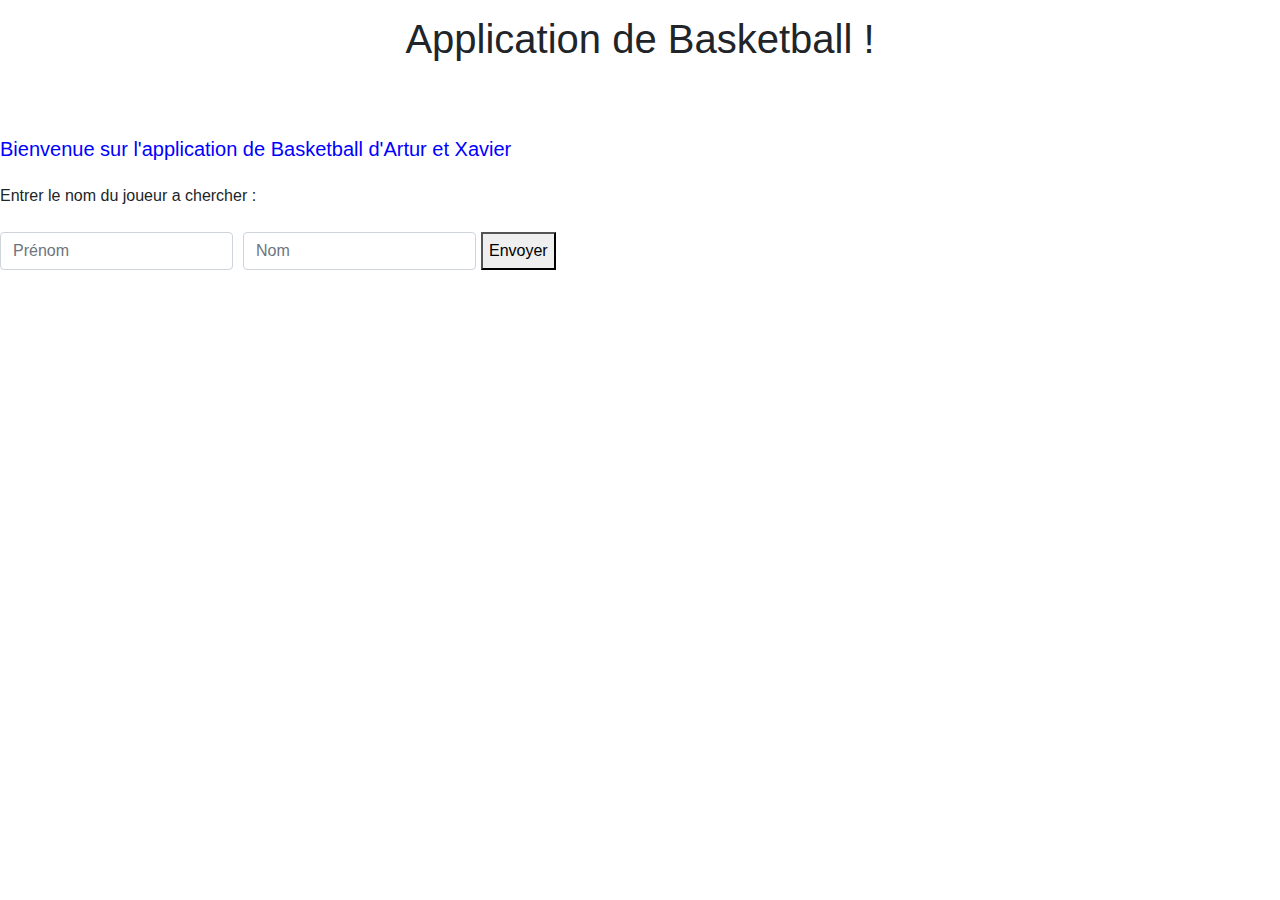
==== index.html @ 9206d15d "Add HTML and CSS" ====
<html lang="fr">
<head>
    <meta charset="UTF-8">
    <meta name="viewport" content="width=device-width, initial-scale=1.0">
    <meta http-equiv="X-UA-Compatible" content="ie=edge">
    <link rel="stylesheet" href="css/style.css">
    <link rel="stylesheet" href="https://maxcdn.bootstrapcdn.com/bootstrap/4.0.0/css/bootstrap.min.css" integrity="sha384-Gn5384xqQ1aoWXA+058RXPxPg6fy4IWvTNh0E263XmFcJlSAwiGgFAW/dAiS6JXm" crossorigin="anonymous">


    <title>Document</title>
</head>
<body>
        <h1 class="center" >Application de Basketball ! </h1>
 <br>
 <br>
        <span class="span_1">Bienvenue sur l'application de Basketball d'Artur et Xavier </span>


        
        <form class="NomJoueur">
            <span> Entrer le nom du joueur a chercher : </span>
            <br><br>
            <div class="form-row">
              <div class="col-xs-4">
                <input type="text" class="form-control" placeholder="Prénom">
              </div>
              <div class="col-xs-4">
                <input type="text" class="form-control" placeholder="Nom">
              </div>
              <button>Envoyer</button>
            </div>
          </form>


    
    <script src="https://code.jquery.com/jquery-3.2.1.slim.min.js" integrity="sha384-KJ3o2DKtIkvYIK3UENzmM7KCkRr/rE9/Qpg6aAZGJwFDMVNA/GpGFF93hXpG5KkN" crossorigin="anonymous"></script>
    <script src="https://cdnjs.cloudflare.com/ajax/libs/popper.js/1.12.9/umd/popper.min.js" integrity="sha384-ApNbgh9B+Y1QKtv3Rn7W3mgPxhU9K/ScQsAP7hUibX39j7fakFPskvXusvfa0b4Q" crossorigin="anonymous"></script>
    <script src="https://maxcdn.bootstrapcdn.com/bootstrap/4.0.0/js/bootstrap.min.js" integrity="sha384-JZR6Spejh4U02d8jOt6vLEHfe/JQGiRRSQQxSfFWpi1MquVdAyjUar5+76PVCmYl" crossorigin="anonymous"></script>
</body>
</html>
---- css/style.css ----
h1{
    text-align: center;
    padding: 15px;
}

.span_1{
    font-size: 20px;
    color: blue;
    
}
.NomJoueur{
    padding-top: 20px;
    display: block;
    justify-content: center;
    

}
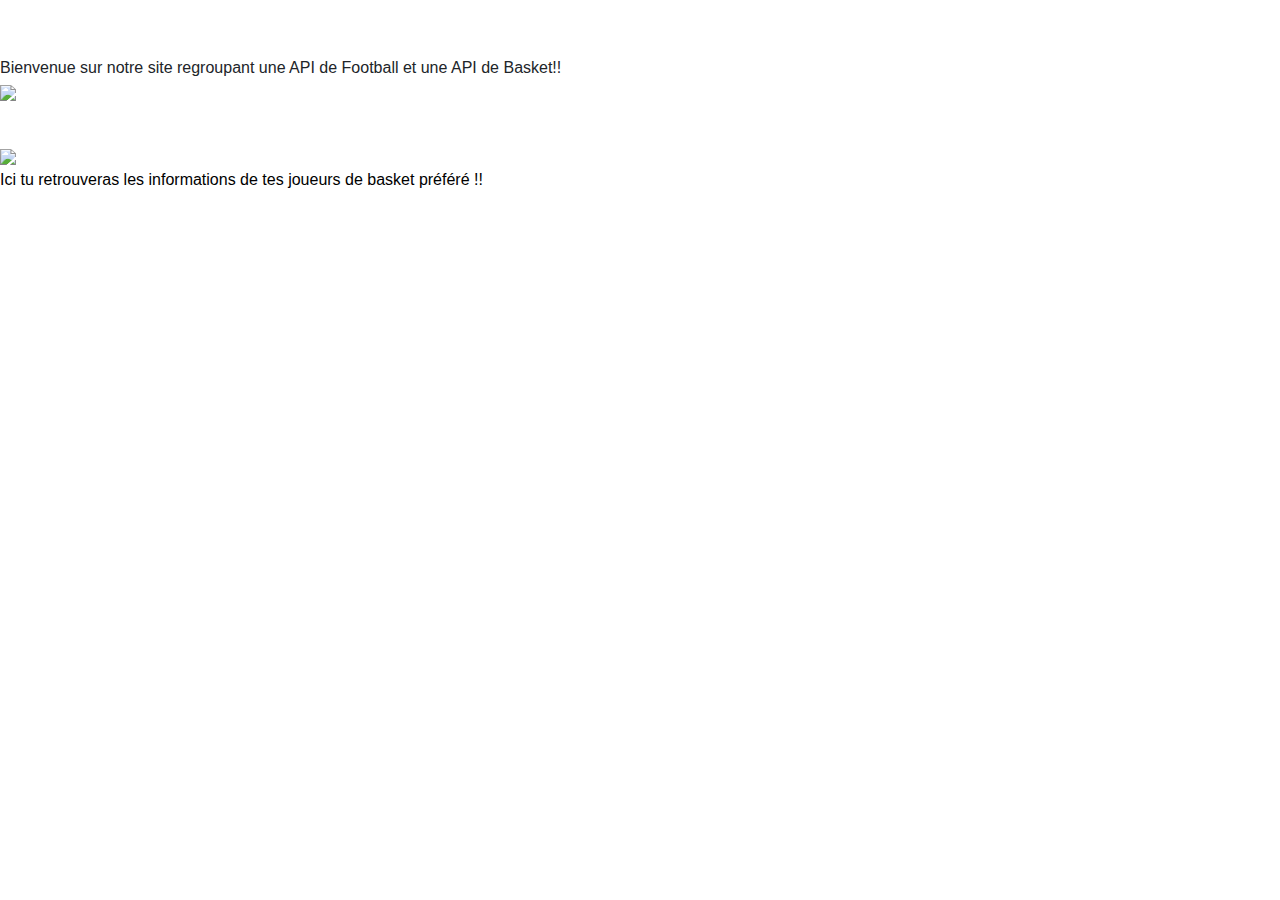
==== commit 395a4d3b: "Add css" ====
--- a/index.html
+++ b/index.html
@@ -1,40 +1,39 @@
-<html lang="fr">
+<!DOCTYPE html>
+<html lang="en">
 <head>
     <meta charset="UTF-8">
     <meta name="viewport" content="width=device-width, initial-scale=1.0">
     <meta http-equiv="X-UA-Compatible" content="ie=edge">
-    <link rel="stylesheet" href="css/style.css">
+    <link rel="stylesheet" href="css/style-index.css">
     <link rel="stylesheet" href="https://maxcdn.bootstrapcdn.com/bootstrap/4.0.0/css/bootstrap.min.css" integrity="sha384-Gn5384xqQ1aoWXA+058RXPxPg6fy4IWvTNh0E263XmFcJlSAwiGgFAW/dAiS6JXm" crossorigin="anonymous">
+    <link rel="icon" href="img/favicon.png" />
+    <title>Football/Basket</title>
+</head>
 
-
-    <title>Document</title>
-</head>
-<body>
-        <h1 class="center" >Application de Basketball ! </h1>
- <br>
- <br>
-        <span class="span_1">Bienvenue sur l'application de Basketball d'Artur et Xavier </span>
-
-
+<body style="background: url(img/vestiaire.jpg);">
+    
+    <h1 class="center" style="color: white;" >Football/Basket</h1>
+    
+    <span class="span_Welcome">Bienvenue sur notre site regroupant une API de Football et une API de Basket!!</span>
+    
+    <div class="bg"></div>
+    
+    <div class="bouton-aligne">
+        <a href="html/API-Football.html"> 
+            <img src="img/Ballon-Football.png" width=100></a>
+            <p style="color: white;"> Ici tu retrouveras les informations des tes joueurs de foot préféré !!</p>
+        </div>
         
-        <form class="NomJoueur">
-            <span> Entrer le nom du joueur a chercher : </span>
-            <br><br>
-            <div class="form-row">
-              <div class="col-xs-4">
-                <input type="text" class="form-control" placeholder="Prénom">
-              </div>
-              <div class="col-xs-4">
-                <input type="text" class="form-control" placeholder="Nom">
-              </div>
-              <button>Envoyer</button>
+        <div class="bouton-aligne">
+            <a href="html/API-Basketball.html">
+                <img src="img/ballon-de-basket-nba.jpg" width=100></a>
+                <P style="color: black;">Ici tu retrouveras les informations de tes joueurs de basket préféré !!</P>
             </div>
-          </form>
-
-
-    
-    <script src="https://code.jquery.com/jquery-3.2.1.slim.min.js" integrity="sha384-KJ3o2DKtIkvYIK3UENzmM7KCkRr/rE9/Qpg6aAZGJwFDMVNA/GpGFF93hXpG5KkN" crossorigin="anonymous"></script>
-    <script src="https://cdnjs.cloudflare.com/ajax/libs/popper.js/1.12.9/umd/popper.min.js" integrity="sha384-ApNbgh9B+Y1QKtv3Rn7W3mgPxhU9K/ScQsAP7hUibX39j7fakFPskvXusvfa0b4Q" crossorigin="anonymous"></script>
-    <script src="https://maxcdn.bootstrapcdn.com/bootstrap/4.0.0/js/bootstrap.min.js" integrity="sha384-JZR6Spejh4U02d8jOt6vLEHfe/JQGiRRSQQxSfFWpi1MquVdAyjUar5+76PVCmYl" crossorigin="anonymous"></script>
-</body>
-</html>+            
+            
+            <script src="../js/script2.js"></script>
+            <script src="https://code.jquery.com/jquery-3.2.1.slim.min.js" integrity="sha384-KJ3o2DKtIkvYIK3UENzmM7KCkRr/rE9/Qpg6aAZGJwFDMVNA/GpGFF93hXpG5KkN" crossorigin="anonymous"></script>
+            <script src="https://cdnjs.cloudflare.com/ajax/libs/popper.js/1.12.9/umd/popper.min.js" integrity="sha384-ApNbgh9B+Y1QKtv3Rn7W3mgPxhU9K/ScQsAP7hUibX39j7fakFPskvXusvfa0b4Q" crossorigin="anonymous"></script>
+            <script src="https://maxcdn.bootstrapcdn.com/bootstrap/4.0.0/js/bootstrap.min.js" integrity="sha384-JZR6Spejh4U02d8jOt6vLEHfe/JQGiRRSQQxSfFWpi1MquVdAyjUar5+76PVCmYl" crossorigin="anonymous"></script>
+        </body>
+        </html>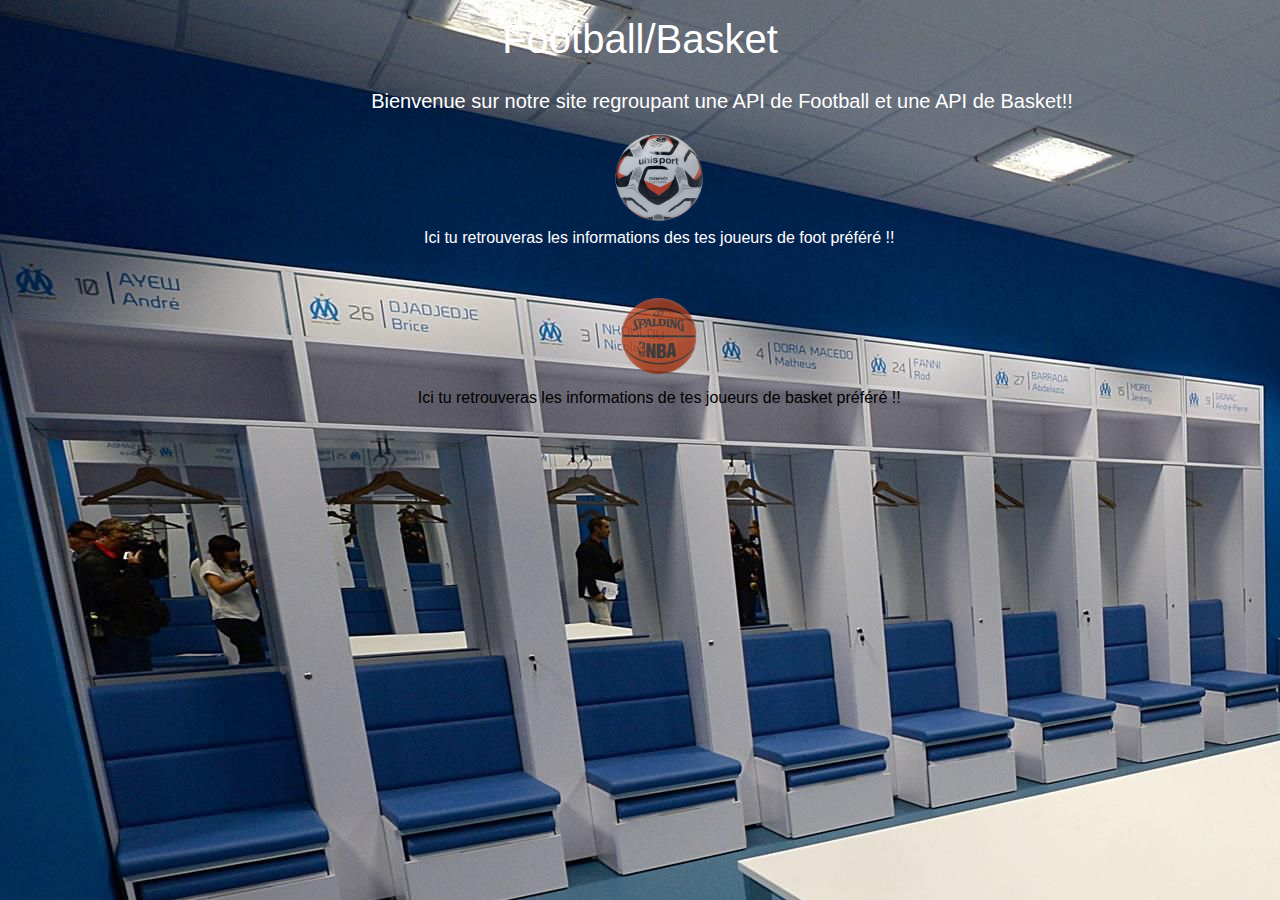
==== commit a8d6396b: "Uptade CSS global" ====
--- a/index.html
+++ b/index.html
@@ -20,14 +20,14 @@
     
     <div class="bouton-aligne">
         <a href="html/API-Football.html"> 
-            <img src="img/Ballon-Football.png" width=100></a>
+            <img class="ballon" src="img/Ballon-Football.png" width=100></a>
             <p style="color: white;"> Ici tu retrouveras les informations des tes joueurs de foot préféré !!</p>
         </div>
         
         <div class="bouton-aligne">
             <a href="html/API-Basketball.html">
-                <img src="img/ballon-de-basket-nba.jpg" width=100></a>
-                <P style="color: black;">Ici tu retrouveras les informations de tes joueurs de basket préféré !!</P>
+                <img class="ballon" src="img/ballon-de-basket-nba.jpg" width=100></a>
+                <P style="color: #000000;">Ici tu retrouveras les informations de tes joueurs de basket préféré !!</P>
             </div>
             
             
--- a/css/style-index.css
+++ b/css/style-index.css
@@ -0,0 +1,54 @@
+body {
+    height: 100%;
+  }
+  .bg {
+    
+    background-image: url(img/vestiaire.jpg);
+    
+    height: 100%;
+
+    background-position: center;
+    background-repeat: no-repeat;
+    background-size: cover;
+  }
+
+  img {
+      size: 50%;
+  }
+
+  h1 {
+    text-align: center;
+    padding: 15px;
+}
+
+.span_Welcome{
+    font-size: 20px;
+    color: white;
+    margin-left: 29%;
+}
+
+div.bouton-aligne{
+	display:inline-block;
+	width:45%;
+    margin:10px 2.5% 10px 2.5%;
+    margin-left: 29%;
+	text-align:center;
+}
+
+img.ballon{
+  -moz-transition: all 0.5s ease-in-out 0s;
+  -webkit-transition: all 0.5s ease-in-out 0s;
+  -o-transition: all 0.5s ease-in-out 0s;
+  -ms-transition: all 0.5s ease-in-out 0s;
+  transition: all 0.5s ease-in-out 0s;
+  opacity: 0.8; 
+}
+
+img.ballon:hover{
+  -moz-transform: rotate(5deg) scale(1.10);
+  -webkit-transform: rotate(5deg) scale(1.10);
+  -o-transform: rotate(5deg) scale(1.10);
+  -ms-transform: rotate(5deg) scale(1.10);
+  transform: rotate(5deg) scale(1.10);
+  opacity: 1;
+}